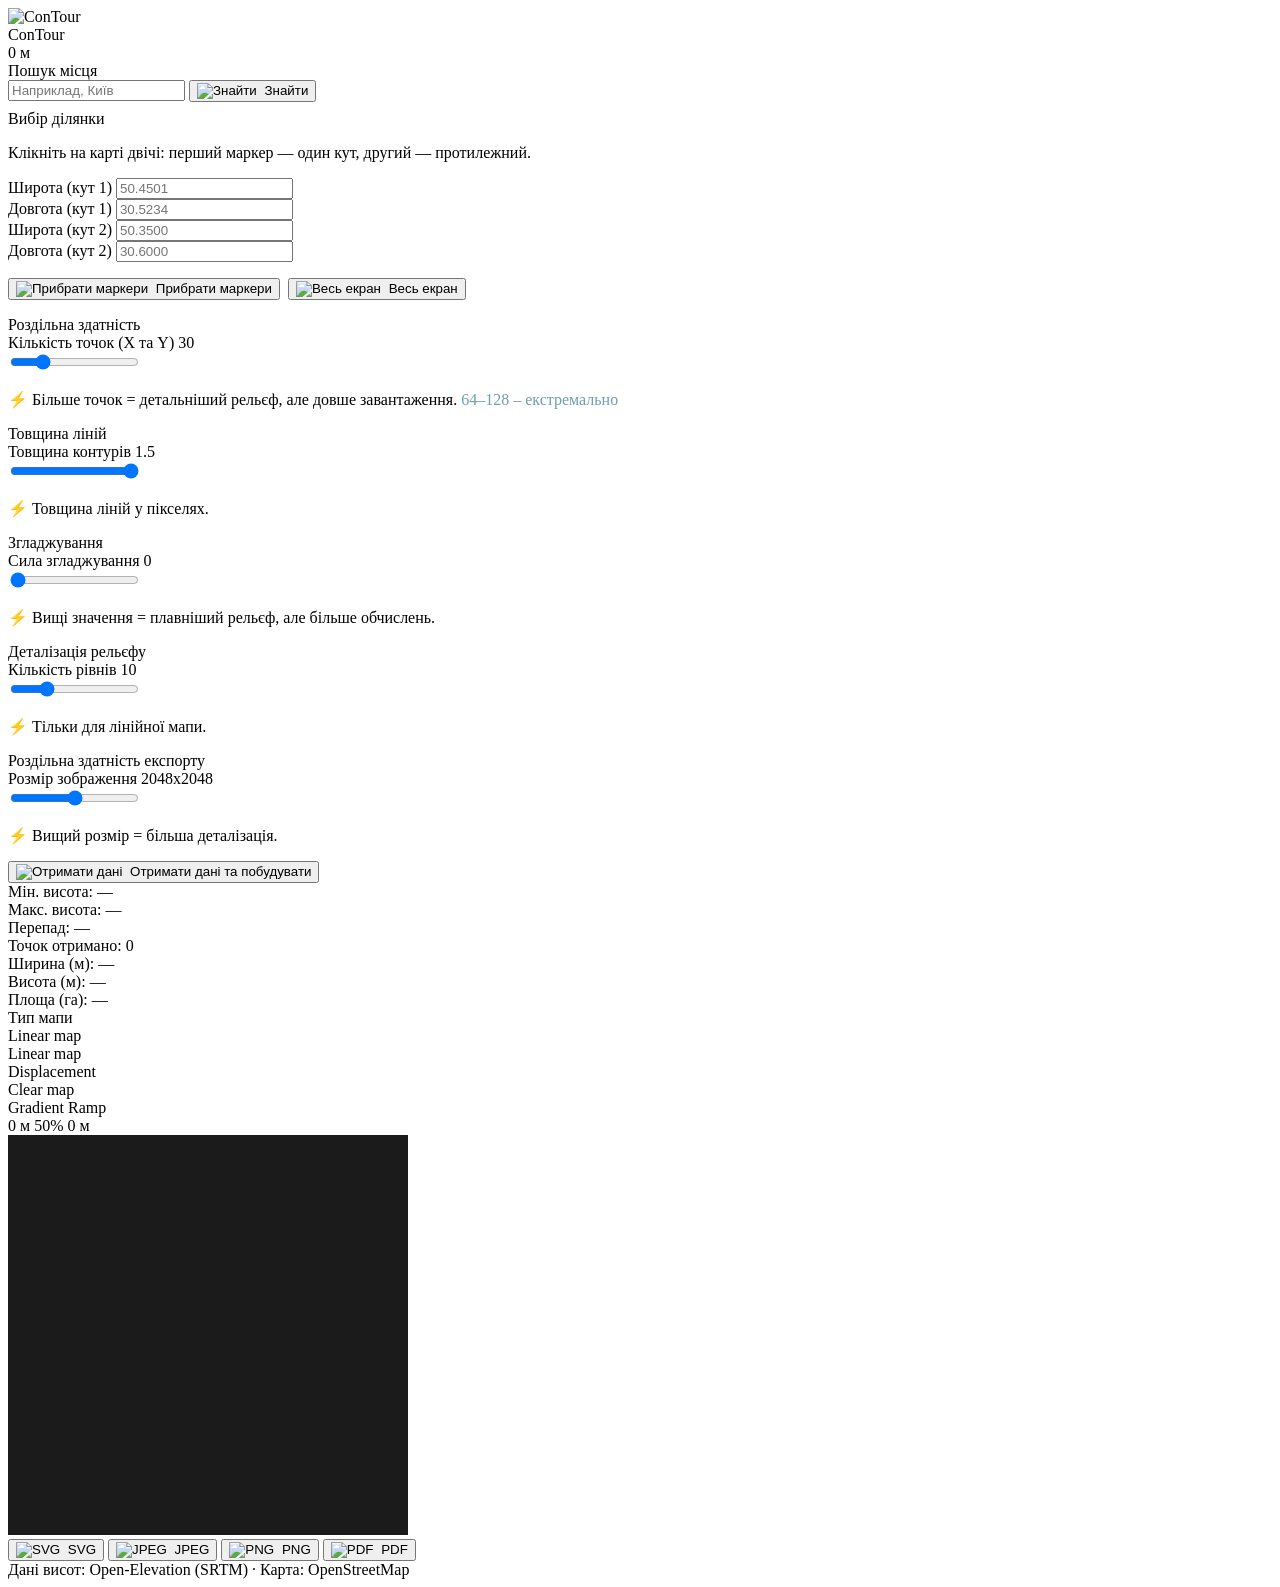
==== index.html @ c531fc2a "Initial upload of ConTour files" ====
<!DOCTYPE html>
<html lang="uk">
<head>
    <meta charset="UTF-8">
    <meta name="viewport" content="width=device-width, initial-scale=1.0">
    <title>ConTour</title>
    
    <!-- Favicon – підтримка SVG та PNG для різних браузерів -->
    <link rel="icon" type="image/svg+xml" href="images/icon-logo.svg">
    <link rel="icon" type="image/png" href="images/icon-logo.png">
    
    <!-- Leaflet -->
    <link rel="stylesheet" href="https://unpkg.com/leaflet@1.9.4/dist/leaflet.css" />
    <script src="https://unpkg.com/leaflet@1.9.4/dist/leaflet.js"></script>
    
    <!-- D3 -->
    <script src="https://d3js.org/d3.v7.min.js"></script>
    
    <!-- jsPDF -->
    <script src="https://cdnjs.cloudflare.com/ajax/libs/jspdf/2.5.1/jspdf.umd.min.js"></script>
    
    <!-- Pickr -->
    <link rel="stylesheet" href="https://cdn.jsdelivr.net/npm/@simonwep/pickr/dist/themes/classic.min.css" />
    <script src="https://cdn.jsdelivr.net/npm/@simonwep/pickr/dist/pickr.min.js"></script>
    
    <!-- Власні стилі -->
    <link rel="stylesheet" href="css/style.css">
</head>
<body>
    <header class="header">
        <div class="logo">
            <img src="images/icon-logo.svg" alt="ConTour" style="width: 40px; height: 40px;">
        </div>
        <div class="title">ConTour</div>
    </header>
    
    <div class="main">
        <div id="map">
            <div id="errorToast" class="error-toast">
                <span id="errorMessage"></span>
            </div>
            <div id="elevationTooltip" class="elevation-tooltip">0 м</div>
            <div id="customScaleBar" class="custom-scale-bar"></div>
        </div>
        
        <div class="sidebar">
            <!-- Пошук -->
            <div>
                <div class="section-title">Пошук місця</div>
                <div class="search-container">
                    <label for="searchInput" class="input-label" style="display:none;">Пошук</label>
                    <input type="text" id="searchInput" class="input-field" placeholder="Наприклад, Київ">
                    <button id="searchBtn" class="btn">
                        <img src="images/icon-search.svg" alt="Знайти" style="width:20px; height:20px; margin-right:4px;"> Знайти
                    </button>
                </div>
                <div id="searchError" class="text-muted" style="margin-top:0.5rem; color:#FF6B6B;"></div>
            </div>
            
            <!-- Координати кутів -->
            <div>
                <div class="section-title">Вибір ділянки</div>
                <p class="text-muted" style="margin-bottom:1rem;">
                    Клікніть на карті двічі: перший маркер — один кут, другий — протилежний.
                </p>
                
                <div class="coordinates-row">
                    <div class="input-group">
                        <label for="lat1" class="input-label">Широта (кут 1)</label>
                        <input type="text" id="lat1" class="input-field" placeholder="50.4501" readonly>
                    </div>
                    <div class="input-group">
                        <label for="lon1" class="input-label">Довгота (кут 1)</label>
                        <input type="text" id="lon1" class="input-field" placeholder="30.5234" readonly>
                    </div>
                </div>
                
                <div class="coordinates-row">
                    <div class="input-group">
                        <label for="lat2" class="input-label">Широта (кут 2)</label>
                        <input type="text" id="lat2" class="input-field" placeholder="50.3500" readonly>
                    </div>
                    <div class="input-group">
                        <label for="lon2" class="input-label">Довгота (кут 2)</label>
                        <input type="text" id="lon2" class="input-field" placeholder="30.6000" readonly>
                    </div>
                </div>
                
                <div style="display: flex; gap: 0.5rem; margin: 1rem 0;">
                    <button id="clearMarkersBtn" class="btn">
                        <img src="images/icon-clear.svg" alt="Прибрати маркери" style="width:20px; height:20px; margin-right:4px;"> Прибрати маркери
                    </button>
                    <button id="useMapExtent" class="btn">
                        <img src="images/icon-fullscreen.svg" alt="Весь екран" style="width:20px; height:20px; margin-right:4px;"> Весь екран
                    </button>
                </div>
            </div>
            
            <!-- Роздільна здатність сітки -->
            <div class="section-spacer">
                <div class="section-title">Роздільна здатність</div>
                <div class="slider-container">
                    <div class="slider-label">
                        <span>Кількість точок (X та Y)</span>
                        <span id="resVal">30</span>
                    </div>
                    <input type="range" id="resolution" min="2" max="128" value="30" step="1" style="background: linear-gradient(to right, #333 0%, #333 49%, #709DB0 49%, #709DB0 100%);">
                </div>
                <p class="text-muted ultra-light">
                    ⚡ Більше точок = детальніший рельєф, але довше завантаження. <span style="color:#709DB0;">64–128 – екстремально</span>
                </p>
            </div>

            <!-- Товщина ліній -->
            <div class="section-spacer">
                <div class="section-title">Товщина ліній</div>
                <div class="slider-container">
                    <div class="slider-label">
                        <span>Товщина контурів</span>
                        <span id="lineWidthVal">1.5</span>
                    </div>
                    <input type="range" id="lineWidth" min="0.1" max="1.5" value="1.5" step="0.1">
                </div>
                <p class="text-muted ultra-light">
                    ⚡ Товщина ліній у пікселях.
                </p>
            </div>

            <!-- Згладжування (новий слайдер) -->
            <div class="section-spacer">
                <div class="section-title">Згладжування</div>
                <div class="slider-container">
                    <div class="slider-label">
                        <span>Сила згладжування</span>
                        <span id="smoothVal">0</span>
                    </div>
                    <input type="range" id="smoothness" min="0" max="3" value="0" step="0.1">
                </div>
                <p class="text-muted ultra-light">
                    ⚡ Вищі значення = плавніший рельєф, але більше обчислень.
                </p>
            </div>

            <!-- Кількість рівнів -->
            <div class="section-spacer">
                <div class="section-title">Деталізація рельєфу</div>
                <div class="slider-container">
                    <div class="slider-label">
                        <span>Кількість рівнів</span>
                        <span id="levelsVal">10</span>
                    </div>
                    <input type="range" id="levels" min="3" max="30" value="10" step="1">
                </div>
                <p class="text-muted ultra-light">
                    ⚡ Тільки для лінійної мапи.
                </p>
            </div>

            <!-- Роздільна здатність експорту -->
            <div class="section-spacer">
                <div class="section-title">Роздільна здатність експорту</div>
                <div class="slider-container">
                    <div class="slider-label">
                        <span>Розмір зображення</span>
                        <span id="exportResVal">2048x2048</span>
                    </div>
                    <input type="range" id="exportResolution" min="0" max="4" value="2" step="1">
                </div>
                <p class="text-muted ultra-light">
                    ⚡ Вищий розмір = більша деталізація.
                </p>
            </div>
            
            <!-- Кнопка побудови -->
            <button id="getData" class="btn btn-primary">
                <img src="images/icon-build2.svg" alt="Отримати дані" style="width:20px; height:20px; margin-right:4px;"> Отримати дані та побудувати
            </button>
            
            <!-- Статистика -->
            <div class="stats" id="statsPanel">
                <div class="stat-row"><span>Мін. висота:</span> <span id="statMin">—</span></div>
                <div class="stat-row"><span>Макс. висота:</span> <span id="statMax">—</span></div>
                <div class="stat-row"><span>Перепад:</span> <span id="statRange">—</span></div>
                <div class="stat-row"><span>Точок отримано:</span> <span id="statPoints">0</span></div>
                <div class="stat-row"><span>Ширина (м):</span> <span id="statWidth">—</span></div>
                <div class="stat-row"><span>Висота (м):</span> <span id="statHeight">—</span></div>
                <div class="stat-row"><span>Площа (га):</span> <span id="statArea">—</span></div>
            </div>

            <!-- Тип мапи -->
            <div class="display-mode-wrapper">
                <div class="display-mode-label">Тип мапи</div>
                <div class="display-mode-selector">
                    <div class="display-mode-selected" id="displayModeSelected">Linear map</div>
                    <div class="display-mode-options" id="displayModeOptions">
                        <div class="display-mode-option" data-value="contour">Linear map</div>
                        <div class="display-mode-option" data-value="displacement">Displacement</div>
                        <div class="display-mode-option" data-value="clear">Clear map</div>
                    </div>
                </div>
            </div>

            <!-- Gradient Ramp (завжди видимий) -->
            <div id="gradientRamp" class="gradient-ramp">
                <div class="gradient-ramp-title">Gradient Ramp</div>
                <div class="gradient-ramp-bar-container">
                    <div class="gradient-ramp-bar" id="gradientRampBar"></div>
                    <div class="gradient-ramp-handle left-handle" id="gradientRampLeftHandle" style="left: 0%; background-color: #000000;"></div>
                    <div class="gradient-ramp-handle right-handle" id="gradientRampRightHandle" style="left: 100%; background-color: #ffffff;"></div>
                </div>
                <!-- Приховані контейнери для Pickr -->
            </div>

            <!-- Кольорова легенда (динамічна) -->
            <div class="color-legend">
                <div class="gradient-bar" id="legendGradientBar"></div>
                <div class="gradient-labels">
                    <span id="colorMin">0 м</span>
                    <span id="colorMid">50%</span>
                    <span id="colorMax">0 м</span>
                </div>
            </div>
            
            <!-- SVG-контейнер -->
            <div class="canvas-container">
                <svg id="contourSVG" width="400" height="400" viewBox="0 0 400 400" style="background-color: #1B1B1B;"></svg>
                <!-- Кнопки експорту -->
                <div class="export-buttons">
                    <button id="downloadSVG" class="btn small export-btn" data-mode="contour">
                        <img src="images/icon-svg.svg" alt="SVG" style="width:16px; height:16px; margin-right:4px;"> SVG
                    </button>
                    <button id="downloadJPEG" class="btn small export-btn" data-mode="raster">
                        <img src="images/icon-jpeg.svg" alt="JPEG" style="width:16px; height:16px; margin-right:4px;"> JPEG
                    </button>
                    <button id="downloadPNG" class="btn small export-btn" data-mode="both">
                        <img src="images/icon-png.svg" alt="PNG" style="width:16px; height:16px; margin-right:4px;"> PNG
                    </button>
                    <button id="downloadPDF" class="btn small export-btn" data-mode="both">
                        <img src="images/icon-pdf.svg" alt="PDF" style="width:16px; height:16px; margin-right:4px;"> PDF
                    </button>
                </div>
            </div>
            
            <div class="footer-links">
                Дані висот: Open-Elevation (SRTM) · Карта: OpenStreetMap
            </div>
        </div>
    </div>

    <script src="js/script.js"></script>
</body>
</html>
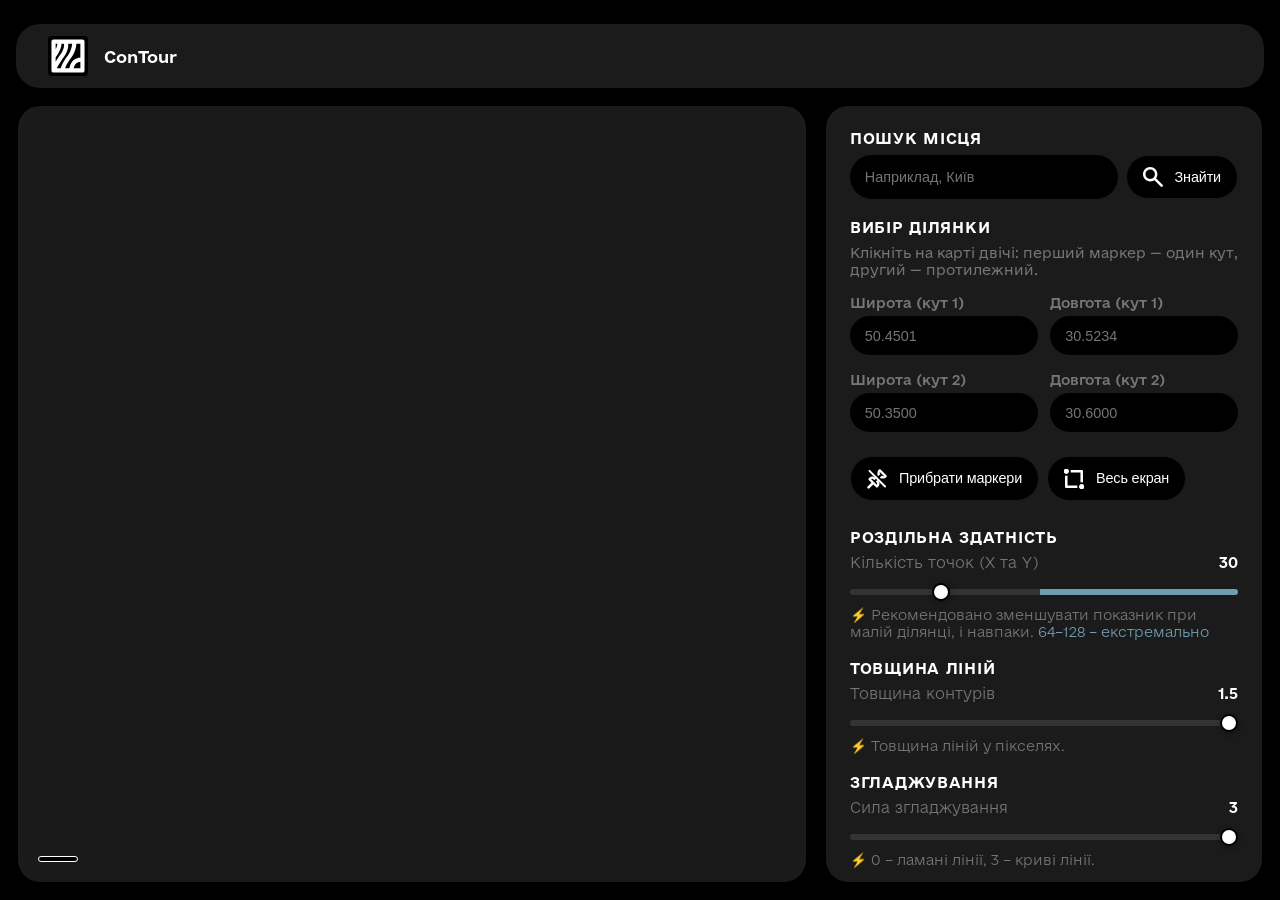
==== commit 0d19601b: "Add files via upload" ====
--- a/index.html
+++ b/index.html
@@ -5,7 +5,7 @@
     <meta name="viewport" content="width=device-width, initial-scale=1.0">
     <title>ConTour</title>
     
-    <!-- Favicon – підтримка SVG та PNG для різних браузерів -->
+    <!-- Favicon -->
     <link rel="icon" type="image/svg+xml" href="images/icon-logo.svg">
     <link rel="icon" type="image/png" href="images/icon-logo.png">
     
@@ -107,7 +107,7 @@
                     <input type="range" id="resolution" min="2" max="128" value="30" step="1" style="background: linear-gradient(to right, #333 0%, #333 49%, #709DB0 49%, #709DB0 100%);">
                 </div>
                 <p class="text-muted ultra-light">
-                    ⚡ Більше точок = детальніший рельєф, але довше завантаження. <span style="color:#709DB0;">64–128 – екстремально</span>
+                    ⚡ Рекомендовано зменшувати показник при малій ділянці, і навпаки. <span style="color:#709DB0;">64–128 – екстремально</span>
                 </p>
             </div>
 
@@ -126,18 +126,18 @@
                 </p>
             </div>
 
-            <!-- Згладжування (новий слайдер) -->
+            <!-- Згладжування -->
             <div class="section-spacer">
                 <div class="section-title">Згладжування</div>
                 <div class="slider-container">
                     <div class="slider-label">
                         <span>Сила згладжування</span>
-                        <span id="smoothVal">0</span>
-                    </div>
-                    <input type="range" id="smoothness" min="0" max="3" value="0" step="0.1">
-                </div>
-                <p class="text-muted ultra-light">
-                    ⚡ Вищі значення = плавніший рельєф, але більше обчислень.
+                        <span id="smoothVal">3</span>
+                    </div>
+                    <input type="range" id="smoothness" min="0" max="3" value="3" step="0.1">
+                </div>
+                <p class="text-muted ultra-light">
+                    ⚡ 0 – ламані лінії, 3 – криві лінії.
                 </p>
             </div>
 
@@ -146,19 +146,19 @@
                 <div class="section-title">Деталізація рельєфу</div>
                 <div class="slider-container">
                     <div class="slider-label">
-                        <span>Кількість рівнів</span>
+                        <span>Кількість перетинів</span>
                         <span id="levelsVal">10</span>
                     </div>
                     <input type="range" id="levels" min="3" max="30" value="10" step="1">
                 </div>
                 <p class="text-muted ultra-light">
-                    ⚡ Тільки для лінійної мапи.
+                    ⚡ Кількість перетинів на лінійній мапі.
                 </p>
             </div>
 
             <!-- Роздільна здатність експорту -->
             <div class="section-spacer">
-                <div class="section-title">Роздільна здатність експорту</div>
+                <div class="section-title">Розмір растрового зображення</div>
                 <div class="slider-container">
                     <div class="slider-label">
                         <span>Розмір зображення</span>
@@ -166,17 +166,10 @@
                     </div>
                     <input type="range" id="exportResolution" min="0" max="4" value="2" step="1">
                 </div>
-                <p class="text-muted ultra-light">
-                    ⚡ Вищий розмір = більша деталізація.
-                </p>
-            </div>
-            
-            <!-- Кнопка побудови -->
-            <button id="getData" class="btn btn-primary">
-                <img src="images/icon-build2.svg" alt="Отримати дані" style="width:20px; height:20px; margin-right:4px;"> Отримати дані та побудувати
-            </button>
-            
-            <!-- Статистика -->
+                <!-- Видалено зайву підказку -->
+            </div>
+            
+            <!-- Статистика (перенесено вище кнопки) -->
             <div class="stats" id="statsPanel">
                 <div class="stat-row"><span>Мін. висота:</span> <span id="statMin">—</span></div>
                 <div class="stat-row"><span>Макс. висота:</span> <span id="statMax">—</span></div>
@@ -186,6 +179,11 @@
                 <div class="stat-row"><span>Висота (м):</span> <span id="statHeight">—</span></div>
                 <div class="stat-row"><span>Площа (га):</span> <span id="statArea">—</span></div>
             </div>
+
+            <!-- Кнопка побудови -->
+            <button id="getData" class="btn btn-primary">
+                <img src="images/icon-build2.svg" alt="Отримати дані" style="width:20px; height:20px; margin-right:4px;"> Отримати дані та побудувати
+            </button>
 
             <!-- Тип мапи -->
             <div class="display-mode-wrapper">
@@ -200,7 +198,7 @@
                 </div>
             </div>
 
-            <!-- Gradient Ramp (завжди видимий) -->
+            <!-- Gradient Ramp -->
             <div id="gradientRamp" class="gradient-ramp">
                 <div class="gradient-ramp-title">Gradient Ramp</div>
                 <div class="gradient-ramp-bar-container">
@@ -208,10 +206,24 @@
                     <div class="gradient-ramp-handle left-handle" id="gradientRampLeftHandle" style="left: 0%; background-color: #000000;"></div>
                     <div class="gradient-ramp-handle right-handle" id="gradientRampRightHandle" style="left: 100%; background-color: #ffffff;"></div>
                 </div>
-                <!-- Приховані контейнери для Pickr -->
-            </div>
-
-            <!-- Кольорова легенда (динамічна) -->
+            </div>
+
+            <!-- Gamma-корекція -->
+            <div class="section-spacer">
+                <div class="section-title">Gamma</div>
+                <div class="slider-container">
+                    <div class="slider-label">
+                        <span>Коефіцієнт</span>
+                        <span id="gammaVal">1.00</span>
+                    </div>
+                    <input type="range" id="gamma" min="0.1" max="3.0" value="1.0" step="0.01">
+                </div>
+                <p class="text-muted ultra-light">
+                    ⚡ <1 – більше деталей у низьких висотах; >1 – у високих.
+                </p>
+            </div>
+
+            <!-- Кольорова легенда -->
             <div class="color-legend">
                 <div class="gradient-bar" id="legendGradientBar"></div>
                 <div class="gradient-labels">
@@ -241,8 +253,12 @@
                 </div>
             </div>
             
+            <!-- Футер з підписом -->
             <div class="footer-links">
                 Дані висот: Open-Elevation (SRTM) · Карта: OpenStreetMap
+            </div>
+            <div class="footer-signature">
+                © DEZER 2026
             </div>
         </div>
     </div>
--- a/css/style.css
+++ b/css/style.css
@@ -0,0 +1,666 @@
+/* ====== Підключення шрифту e-ukraine ====== */
+@font-face {
+    font-family: 'e-ukraine';
+    src: url('../fonts/e-Ukraine-Thin.otf') format('opentype');
+    font-weight: 100;
+    font-style: normal;
+    font-display: swap;
+}
+@font-face {
+    font-family: 'e-ukraine';
+    src: url('../fonts/e-Ukraine-UltraLight.otf') format('opentype');
+    font-weight: 200;
+    font-style: normal;
+    font-display: swap;
+}
+@font-face {
+    font-family: 'e-ukraine';
+    src: url('../fonts/e-Ukraine-Light.otf') format('opentype');
+    font-weight: 300;
+    font-style: normal;
+    font-display: swap;
+}
+@font-face {
+    font-family: 'e-ukraine';
+    src: url('../fonts/e-Ukraine-Regular.otf') format('opentype');
+    font-weight: 400;
+    font-style: normal;
+    font-display: swap;
+}
+@font-face {
+    font-family: 'e-ukraine';
+    src: url('../fonts/e-Ukraine-Medium.otf') format('opentype');
+    font-weight: 500;
+    font-style: normal;
+    font-display: swap;
+}
+@font-face {
+    font-family: 'e-ukraine';
+    src: url('../fonts/e-Ukraine-Bold.otf') format('opentype');
+    font-weight: 700;
+    font-style: normal;
+    font-display: swap;
+}
+
+* {
+    margin: 0;
+    padding: 0;
+    box-sizing: border-box;
+}
+
+body {
+    font-family: 'e-ukraine', sans-serif;
+    background: #000000;
+    color: #FFFFFF;
+    height: 100vh;
+    display: flex;
+    flex-direction: column;
+    font-weight: 500;
+}
+
+.header {
+    background: #1B1B1B;
+    padding: 0.75rem 2rem;
+    display: flex;
+    align-items: center;
+    gap: 1rem;
+    border-radius: 24px;
+    margin: 24px 16px 16px 16px;
+    color: #FFFFFF;
+    width: auto;
+}
+
+.logo {
+    display: flex;
+    align-items: center;
+    justify-content: center;
+}
+
+.logo img {
+    display: block;
+    width: 40px;
+    height: 40px;
+    object-fit: contain;
+}
+
+.title {
+    font-weight: 700;
+    color: #FFFFFF;
+}
+
+.main {
+    flex: 1;
+    display: flex;
+    min-height: 0;
+    padding: 0 16px 16px 16px;
+    gap: 16px;
+    background: #000000;
+}
+
+#map {
+    flex: 1;
+    height: 100%;
+    background: #1a1a1a;
+    border-radius: 24px;
+    border: 2px solid #000000;
+    position: relative;
+    overflow: hidden;
+}
+
+.sidebar {
+    width: 440px;
+    background: #1B1B1B;
+    border-radius: 24px;
+    display: flex;
+    flex-direction: column;
+    overflow-y: auto;
+    padding: 1.5rem;
+    gap: 0.75rem;
+    flex-shrink: 0;
+    color: #FFFFFF;
+    border: 2px solid #000000;
+    scrollbar-width: thin;
+    scrollbar-color: #333333 #1B1B1B;
+}
+
+.sidebar::-webkit-scrollbar {
+    width: 8px;
+}
+.sidebar::-webkit-scrollbar-track {
+    background: #1B1B1B;
+}
+.sidebar::-webkit-scrollbar-thumb {
+    background-color: #333333;
+    border-radius: 4px;
+}
+
+.section-spacer {
+    margin-bottom: 0.5rem;
+}
+
+.section-title {
+    font-size: 0.9rem;
+    text-transform: uppercase;
+    letter-spacing: 0.05em;
+    color: #FFFFFF;
+    margin-bottom: 0.5rem;
+    font-weight: 700;
+}
+
+.text-muted {
+    color: #767676;
+    font-size: 0.85rem;
+    font-weight: 300;
+}
+
+.text-muted.ultra-light {
+    font-weight: 200;
+}
+
+.input-group {
+    margin-bottom: 0.5rem;
+}
+
+.input-label {
+    display: block;
+    font-size: 0.85rem;
+    font-weight: 500;
+    margin-bottom: 0.3rem;
+    color: #767676;
+}
+
+.input-field {
+    width: 100%;
+    padding: 0.6rem 0.8rem;
+    background: #000000;
+    border: 2px solid #000000;
+    border-radius: 40px;
+    font-size: 0.9rem;
+    color: #FFFFFF;
+    transition: border 0.2s;
+    font-weight: 500;
+}
+
+.input-field:focus {
+    outline: none;
+    border-color: #FFFFFF;
+}
+
+.btn:focus {
+    outline: none;
+}
+
+.coordinates-row {
+    display: grid;
+    grid-template-columns: 1fr 1fr;
+    gap: 0.8rem;
+    margin-bottom: 0.5rem;
+}
+
+.btn {
+    background: #000000;
+    border: 1px solid #1a1a1a;
+    border-radius: 40px;
+    color: #FFFFFF;
+    padding: 0.7rem 1rem;
+    font-weight: 500;
+    font-size: 0.9rem;
+    cursor: pointer;
+    transition: background-color 0.3s ease, color 0.3s ease, border-color 0.3s ease;
+    display: inline-flex;
+    align-items: center;
+    justify-content: center;
+    gap: 0.5rem;
+    text-align: center;
+    white-space: nowrap;
+    letter-spacing: -0.01em;
+    line-height: 1.2;
+}
+
+.btn:hover {
+    background: #FFFFFF;
+    color: #000000;
+    border-color: #000000;
+}
+
+.btn.btn-primary {
+    background: #FFFFFF;
+    color: #000000;
+    border: 1px solid #1a1a1a;
+}
+
+.btn.btn-primary:hover {
+    background: #000000;
+    color: #FFFFFF;
+    border-color: #FFFFFF;
+}
+
+.btn:hover img {
+    filter: invert(1);
+}
+
+.btn.btn-primary:hover img {
+    filter: invert(1);
+}
+
+.btn.small {
+    padding: 0.4rem 0.6rem;
+    font-size: 0.8rem;
+    flex: 1;
+}
+
+.search-container {
+    display: flex;
+    gap: 0.5rem;
+}
+
+.search-container .input-field {
+    flex: 1;
+}
+
+.search-container .btn {
+    flex-shrink: 0;
+}
+
+.slider-container {
+    margin: 0.5rem 0;
+}
+
+.slider-label {
+    display: flex;
+    justify-content: space-between;
+    font-size: 0.9rem;
+    margin-bottom: 0.5rem;
+    color: #767676;
+    font-weight: 200;
+}
+
+.slider-label span:last-child {
+    color: #FFFFFF;
+    font-weight: 700;
+}
+
+input[type=range] {
+    width: 100%;
+    height: 6px;
+    background: #333;
+    border-radius: 3px;
+    -webkit-appearance: none;
+}
+
+input[type=range]::-webkit-slider-thumb {
+    -webkit-appearance: none;
+    width: 18px;
+    height: 18px;
+    background: #FFFFFF;
+    border-radius: 50%;
+    cursor: pointer;
+    border: 2px solid #000000;
+    box-shadow: 0 2px 6px rgba(0,0,0,0.3);
+}
+
+#resolution {
+    background: linear-gradient(to right, #333 0%, #333 49%, #709DB0 49%, #709DB0 100%);
+}
+
+.color-legend {
+    background: #1B1B1B;
+    border-radius: 24px;
+    padding: 0.8rem;
+    display: flex;
+    flex-direction: column;
+    gap: 0.5rem;
+    margin-bottom: 0.25rem;
+}
+
+.gradient-bar {
+    width: 100%;
+    height: 20px;
+    border-radius: 10px;
+    border: 1px solid #333;
+}
+
+.gradient-labels {
+    display: flex;
+    justify-content: space-between;
+    font-size: 0.85rem;
+    color: #FFFFFF;
+    font-weight: 500;
+}
+
+.display-mode-wrapper {
+    margin-bottom: 0.5rem;
+}
+
+.display-mode-label {
+    font-size: 0.9rem;
+    font-weight: 500;
+    color: #FFFFFF;
+    margin-bottom: 0.3rem;
+}
+
+.display-mode-selector {
+    position: relative;
+    width: 100%;
+}
+
+.display-mode-selected {
+    background: #000000;
+    color: #FFFFFF;
+    padding: 0.7rem 1rem;
+    border-radius: 40px;
+    border: 1px solid #1a1a1a;
+    cursor: pointer;
+    font-weight: 500;
+    font-size: 0.9rem;
+    text-align: center;
+}
+
+.display-mode-options {
+    position: absolute;
+    top: 100%;
+    left: 0;
+    right: 0;
+    background: #1B1B1B;
+    border: 1px solid #1a1a1a;
+    border-radius: 24px;
+    margin-top: 4px;
+    z-index: 10;
+    display: none;
+}
+
+.display-mode-options.show {
+    display: block;
+}
+
+.display-mode-option {
+    padding: 0.7rem 1rem;
+    color: #FFFFFF;
+    font-weight: 500;
+    font-size: 0.9rem;
+    cursor: pointer;
+    transition: background-color 0.2s, color 0.2s;
+    border-radius: 20px;
+    margin: 2px;
+}
+
+.display-mode-option:hover {
+    background: #FFFFFF;
+    color: #000000;
+}
+
+.export-btn[data-mode="contour"].hidden {
+    display: none;
+}
+.export-btn[data-mode="raster"].hidden {
+    display: none;
+}
+
+.stats {
+    background: #000000;
+    border-radius: 24px;
+    padding: 1rem;
+    font-size: 0.9rem;
+    color: #FFFFFF;
+    margin-bottom: 0.5rem;
+}
+
+.stat-row {
+    display: flex;
+    justify-content: space-between;
+    margin-bottom: 0.5rem;
+    color: #767676;
+    font-weight: 200;
+}
+
+.stat-row span:last-child {
+    color: #FFFFFF;
+    font-weight: 700;
+}
+
+.canvas-container {
+    background: #000000;
+    border-radius: 24px;
+    padding: 1rem;
+    text-align: center;
+    margin-top: 0;
+}
+
+#contourSVG {
+    max-width: 100%;
+    height: auto;
+    border-radius: 16px;
+    background: #1B1B1B;
+    box-shadow: 0 4px 12px rgba(0,0,0,0.5);
+    display: block;
+    margin: 0 auto;
+    cursor: crosshair;
+}
+
+.export-buttons {
+    display: flex;
+    gap: 0.5rem;
+    margin-top: 0.5rem;
+    justify-content: center;
+}
+
+.export-buttons .btn {
+    flex: 1;
+    min-width: 0;
+}
+
+.footer-links {
+    font-size: 0.8rem;
+    color: #767676;
+    text-align: center;
+    margin-top: 0.5rem;
+    border-top: 1px solid #333;
+    padding-top: 0.5rem;
+    font-weight: 200;
+}
+
+.footer-signature {
+    font-size: 0.8rem;
+    color: #767676;
+    text-align: center;
+    margin-top: 0.2rem;
+    font-weight: 200;
+}
+
+.custom-marker {
+    background: transparent;
+    border: none;
+}
+
+.selection-rectangle {
+    fill: #4ECDC4;
+    fill-opacity: 0.15;
+    stroke: #4ECDC4;
+    stroke-width: 2;
+    pointer-events: none;
+}
+
+.error-toast {
+    position: absolute;
+    top: 20px;
+    left: 50%;
+    transform: translateX(-50%);
+    background: #000000;
+    color: #FFFFFF;
+    padding: 12px 20px;
+    border-radius: 24px;
+    border: none;
+    box-shadow: 0 4px 12px rgba(255,255,255,0.2);
+    font-weight: 500;
+    font-size: 0.9rem;
+    max-width: 300px;
+    z-index: 1000;
+    opacity: 0;
+    transition: opacity 0.3s ease;
+    pointer-events: none;
+}
+
+.error-toast.show {
+    opacity: 1;
+}
+
+.elevation-tooltip {
+    position: absolute;
+    top: 20px;
+    right: 20px;
+    background: #000000;
+    color: #FFFFFF;
+    padding: 8px 16px;
+    border-radius: 20px;
+    border: none;
+    font-weight: 500;
+    font-size: 1rem;
+    z-index: 1000;
+    opacity: 0;
+    transition: opacity 0.2s ease;
+    pointer-events: none;
+}
+
+.elevation-tooltip.show {
+    opacity: 1;
+}
+
+/* Тонша лінійка масштабу */
+.custom-scale-bar {
+    position: absolute;
+    bottom: 20px;
+    left: 20px;
+    background: #000000;
+    color: #FFFFFF;
+    padding: 2px 6px; /* зменшено */
+    border-radius: 3px;
+    font-size: 11px;   /* трохи менший шрифт */
+    font-weight: 300;
+    border: 1px solid #FFFFFF;
+    z-index: 1000;
+    pointer-events: none;
+    white-space: nowrap;
+    min-width: 40px;
+    text-align: center;
+    line-height: 1.3;   /* компактніше */
+}
+
+/* Gradient Ramp */
+.gradient-ramp {
+    background: #1B1B1B;
+    border-radius: 24px;
+    padding: 0.8rem;
+    margin-bottom: 0.5rem;
+}
+.gradient-ramp-title {
+    font-size: 0.9rem;
+    font-weight: 500;
+    color: #FFFFFF;
+    margin-bottom: 0.8rem;
+}
+.gradient-ramp-bar-container {
+    position: relative;
+    width: 100%;
+    height: 40px;
+    margin-bottom: 0.5rem;
+}
+.gradient-ramp-bar {
+    position: absolute;
+    top: 50%;
+    transform: translateY(-50%);
+    width: 100%;
+    height: 12px;
+    background: linear-gradient(to right, black, white);
+    border-radius: 6px;
+    border: 1px solid #333;
+}
+.gradient-ramp-handle {
+    position: absolute;
+    width: 24px;
+    height: 24px;
+    background: #000;
+    border: 2px solid #FFFFFF;
+    border-radius: 4px;
+    top: 50%;
+    transform: translate(-50%, -50%);
+    cursor: grab;
+    box-shadow: 0 2px 6px rgba(0,0,0,0.3);
+    transition: box-shadow 0.2s;
+}
+.gradient-ramp-handle:active {
+    cursor: grabbing;
+    box-shadow: 0 4px 12px rgba(255,255,255,0.3);
+}
+.gradient-ramp-handle.left-handle {
+    left: 0%;
+}
+.gradient-ramp-handle.right-handle {
+    left: 100%;
+}
+
+/* Pickr custom theme */
+.pcr-app {
+    background: #1B1B1B !important;
+    border-radius: 24px !important;
+    border: none !important;
+    box-shadow: 0 4px 12px rgba(0,0,0,0.5) !important;
+    font-family: 'e-ukraine', sans-serif !important;
+}
+
+.pcr-app .pcr-selection .pcr-color-preview {
+    border-radius: 40px !important;
+    border: 1px solid #FFFFFF !important;
+}
+
+.pcr-app .pcr-selection .pcr-color-chooser,
+.pcr-app .pcr-selection .pcr-color-opacity {
+    border-radius: 40px !important;
+}
+
+.pcr-app .pcr-interaction input {
+    background: #000000 !important;
+    color: #FFFFFF !important;
+    border: 1px solid #FFFFFF !important;
+    border-radius: 40px !important;
+    padding: 8px 12px !important;
+    font-family: 'e-ukraine', sans-serif !important;
+    font-size: 0.85rem !important;
+}
+
+.pcr-app .pcr-interaction button {
+    background: #000000 !important;
+    color: #FFFFFF !important;
+    border: none !important;
+    border-radius: 40px !important;
+    padding: 8px 12px !important;
+    font-family: 'e-ukraine', sans-serif !important;
+    font-size: 0.85rem !important;
+    cursor: pointer !important;
+    transition: all 0.3s ease !important;
+}
+
+.pcr-app .pcr-interaction button:hover {
+    background: #FFFFFF !important;
+    color: #000000 !important;
+    border: none !important;
+}
+
+.pcr-app .pcr-interaction button.pcr-active {
+    background: #FFFFFF !important;
+    color: #000000 !important;
+    border: none !important;
+}
+
+.pcr-app .pcr-interaction input:focus {
+    outline: none;
+    border-color: #FFFFFF;
+}
+
+.pcr-app .pcr-swatches > button {
+    border-radius: 40px !important;
+    border: 1px solid #FFFFFF !important;
+}
+
+.pcr-app .pcr-swatches > button::after {
+    border-radius: 40px !important;
+}
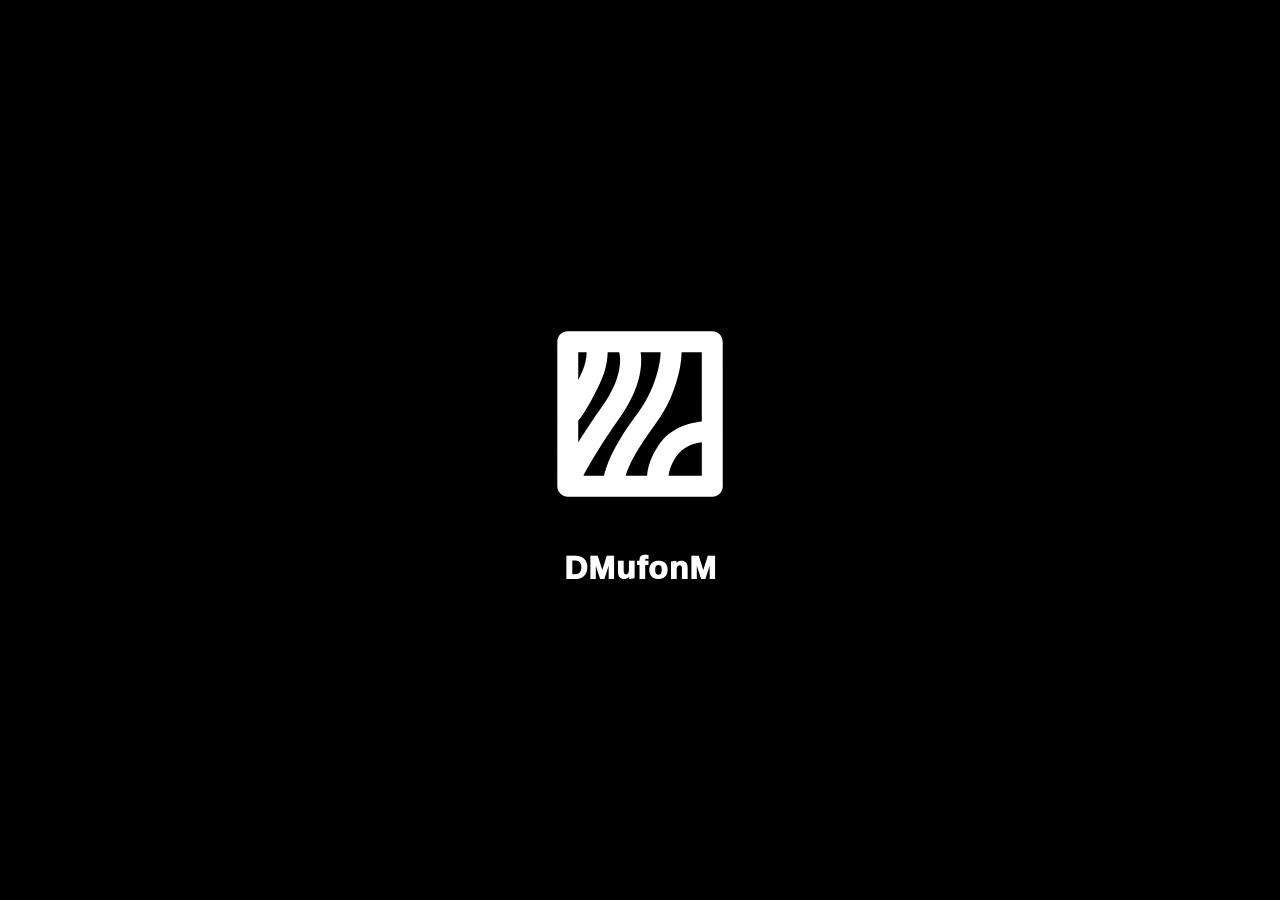
==== commit f1fd7f41: "Add files via upload" ====
--- a/index.html
+++ b/index.html
@@ -3,266 +3,341 @@
 <head>
     <meta charset="UTF-8">
     <meta name="viewport" content="width=device-width, initial-scale=1.0">
-    <title>ConTour</title>
-    
-    <!-- Favicon -->
-    <link rel="icon" type="image/svg+xml" href="images/icon-logo.svg">
-    <link rel="icon" type="image/png" href="images/icon-logo.png">
-    
-    <!-- Leaflet -->
-    <link rel="stylesheet" href="https://unpkg.com/leaflet@1.9.4/dist/leaflet.css" />
-    <script src="https://unpkg.com/leaflet@1.9.4/dist/leaflet.js"></script>
-    
-    <!-- D3 -->
-    <script src="https://d3js.org/d3.v7.min.js"></script>
-    
-    <!-- jsPDF -->
-    <script src="https://cdnjs.cloudflare.com/ajax/libs/jspdf/2.5.1/jspdf.umd.min.js"></script>
-    
-    <!-- Pickr -->
-    <link rel="stylesheet" href="https://cdn.jsdelivr.net/npm/@simonwep/pickr/dist/themes/classic.min.css" />
-    <script src="https://cdn.jsdelivr.net/npm/@simonwep/pickr/dist/pickr.min.js"></script>
-    
-    <!-- Власні стилі -->
-    <link rel="stylesheet" href="css/style.css">
+    <title>ConTour · хаб</title>
+    <style>
+        * {
+            margin: 0;
+            padding: 0;
+            box-sizing: border-box;
+        }
+
+        body {
+            font-family: 'e-ukraine', 'Helvetica', sans-serif;
+            background: #000000;
+            color: #FFFFFF;
+            height: 100vh;
+            display: flex;
+            align-items: center;
+            justify-content: center;
+            overflow: hidden;
+            position: relative;
+        }
+
+        #hub-container {
+            display: flex;
+            flex-direction: column;
+            align-items: center;
+            justify-content: center;
+            width: 100%;
+            height: 100%;
+            transition: opacity 0.5s ease;
+        }
+
+        #animation-area {
+            text-align: center;
+            opacity: 0;
+            animation: fadeInLogo 1s ease forwards;
+        }
+
+        @keyframes fadeInLogo {
+            to { opacity: 1; }
+        }
+
+        #hub-logo {
+            width: 200px;
+            height: 200px;
+            margin-bottom: 2rem;
+        }
+
+        #hub-title {
+            width: auto;
+            display: flex;
+            justify-content: center;
+            gap: 1px;
+            font-size: 2rem;
+            font-weight: 1000;
+            margin: 0 auto;
+        }
+
+        .letter {
+            display: inline-block;
+            transition: color 1s;
+        }
+
+        /* Кнопки вибору сайту – вертикальний стовпчик */
+        #button-area {
+            display: flex;
+            flex-direction: column;
+            gap: 1.5rem;
+            justify-content: center;
+            align-items: center;
+            opacity: 0;
+            animation: fadeInButtons 0.8s ease forwards;
+            animation-delay: 0.2s;
+        }
+
+        @keyframes fadeInButtons {
+            to { opacity: 1; }
+        }
+
+        .site-button {
+            background: #1B1B1B;
+            border: 2px solid #333;
+            border-radius: 20px;
+            padding: 0;
+            cursor: pointer;
+            transition: all 0.3s ease;
+            width: 400px;
+            color: #fff;
+            font-size: 1.2rem;
+            font-weight: 500;
+            border: 2px solid #333;
+            overflow: hidden;
+        }
+
+        .site-button:hover {
+            background: #ffffff;
+            color: #000000;
+            border-color: #ffffff;
+        }
+
+        .site-button:hover .button-logo {
+            filter: invert(0);
+        }
+
+        .button-content {
+            display: flex;
+            align-items: center;
+            padding: 20px;
+            gap: 20px;
+        }
+
+        .button-logo {
+            width: 60px;
+            height: 60px;
+            filter: invert(1);
+            transition: filter 0.3s ease;
+            flex-shrink: 0;
+        }
+
+        .button-text {
+            text-align: left;
+        }
+
+        .button-title {
+            font-size: 1.8rem;
+            font-weight: 700;
+            line-height: 1.2;
+        }
+
+        .button-desc {
+            font-size: 1rem;
+            color: #aaa;
+            margin-top: 0.2rem;
+        }
+
+        .site-button:hover .button-desc {
+            color: #333;
+        }
+
+        /* Контейнер для iframe */
+        #iframe-container {
+            position: fixed;
+            top: 0;
+            left: 0;
+            width: 100%;
+            height: 100%;
+            background: #000;
+            display: none;
+        }
+
+        #iframe-container iframe {
+            width: 100%;
+            height: 100%;
+            border: none;
+        }
+
+        /* Кнопка Tools (повернення до лобі) */
+        #tools-button {
+            position: absolute;
+            top: 37px;
+            right: 30px;
+            background: transparent;
+            color: white;
+            border: none;
+            border-radius: 30px;
+            padding: 0.6rem 1.5rem;
+            font-size: 1rem;
+            cursor: pointer;
+            z-index: 1000;
+            backdrop-filter: blur(5px);
+            transition: all 0.2s;
+            font-weight: 500;
+        }
+
+        #tools-button:hover {
+            background: #fff;
+            color: #000;
+        }
+
+        .hidden {
+            display: none !important;
+        }
+    </style>
 </head>
 <body>
-    <header class="header">
-        <div class="logo">
-            <img src="images/icon-logo.svg" alt="ConTour" style="width: 40px; height: 40px;">
+    <div id="hub-container">
+        <div id="animation-area">
+            <img src="images/icon-build.svg" id="hub-logo" alt="ConTour">
+            <div id="hub-title">
+                <span class="letter">C</span>
+                <span class="letter">o</span>
+                <span class="letter">n</span>
+                <span class="letter">T</span>
+                <span class="letter">o</span>
+                <span class="letter">u</span>
+                <span class="letter">r</span>
+            </div>
         </div>
-        <div class="title">ConTour</div>
-    </header>
-    
-    <div class="main">
-        <div id="map">
-            <div id="errorToast" class="error-toast">
-                <span id="errorMessage"></span>
-            </div>
-            <div id="elevationTooltip" class="elevation-tooltip">0 м</div>
-            <div id="customScaleBar" class="custom-scale-bar"></div>
-        </div>
-        
-        <div class="sidebar">
-            <!-- Пошук -->
-            <div>
-                <div class="section-title">Пошук місця</div>
-                <div class="search-container">
-                    <label for="searchInput" class="input-label" style="display:none;">Пошук</label>
-                    <input type="text" id="searchInput" class="input-field" placeholder="Наприклад, Київ">
-                    <button id="searchBtn" class="btn">
-                        <img src="images/icon-search.svg" alt="Знайти" style="width:20px; height:20px; margin-right:4px;"> Знайти
-                    </button>
-                </div>
-                <div id="searchError" class="text-muted" style="margin-top:0.5rem; color:#FF6B6B;"></div>
-            </div>
-            
-            <!-- Координати кутів -->
-            <div>
-                <div class="section-title">Вибір ділянки</div>
-                <p class="text-muted" style="margin-bottom:1rem;">
-                    Клікніть на карті двічі: перший маркер — один кут, другий — протилежний.
-                </p>
-                
-                <div class="coordinates-row">
-                    <div class="input-group">
-                        <label for="lat1" class="input-label">Широта (кут 1)</label>
-                        <input type="text" id="lat1" class="input-field" placeholder="50.4501" readonly>
-                    </div>
-                    <div class="input-group">
-                        <label for="lon1" class="input-label">Довгота (кут 1)</label>
-                        <input type="text" id="lon1" class="input-field" placeholder="30.5234" readonly>
+
+        <div id="button-area" style="display: none;">
+            <button class="site-button" id="btn-site1">
+                <div class="button-content">
+                    <img src="images/icon-logo.svg" class="button-logo" alt="">
+                    <div class="button-text">
+                        <div class="button-title">ConTour</div>
+                        <div class="button-desc">топологічні лінії</div>
                     </div>
                 </div>
-                
-                <div class="coordinates-row">
-                    <div class="input-group">
-                        <label for="lat2" class="input-label">Широта (кут 2)</label>
-                        <input type="text" id="lat2" class="input-field" placeholder="50.3500" readonly>
-                    </div>
-                    <div class="input-group">
-                        <label for="lon2" class="input-label">Довгота (кут 2)</label>
-                        <input type="text" id="lon2" class="input-field" placeholder="30.6000" readonly>
+            </button>
+            <button class="site-button" id="btn-site2">
+                <div class="button-content">
+                    <img src="images/icon-logo2.svg" class="button-logo" alt="">
+                    <div class="button-text">
+                        <div class="button-title">ArcHist</div>
+                        <div class="button-desc">архітектурні пам'ятки</div>
                     </div>
                 </div>
-                
-                <div style="display: flex; gap: 0.5rem; margin: 1rem 0;">
-                    <button id="clearMarkersBtn" class="btn">
-                        <img src="images/icon-clear.svg" alt="Прибрати маркери" style="width:20px; height:20px; margin-right:4px;"> Прибрати маркери
-                    </button>
-                    <button id="useMapExtent" class="btn">
-                        <img src="images/icon-fullscreen.svg" alt="Весь екран" style="width:20px; height:20px; margin-right:4px;"> Весь екран
-                    </button>
-                </div>
-            </div>
-            
-            <!-- Роздільна здатність сітки -->
-            <div class="section-spacer">
-                <div class="section-title">Роздільна здатність</div>
-                <div class="slider-container">
-                    <div class="slider-label">
-                        <span>Кількість точок (X та Y)</span>
-                        <span id="resVal">30</span>
-                    </div>
-                    <input type="range" id="resolution" min="2" max="128" value="30" step="1" style="background: linear-gradient(to right, #333 0%, #333 49%, #709DB0 49%, #709DB0 100%);">
-                </div>
-                <p class="text-muted ultra-light">
-                    ⚡ Рекомендовано зменшувати показник при малій ділянці, і навпаки. <span style="color:#709DB0;">64–128 – екстремально</span>
-                </p>
-            </div>
-
-            <!-- Товщина ліній -->
-            <div class="section-spacer">
-                <div class="section-title">Товщина ліній</div>
-                <div class="slider-container">
-                    <div class="slider-label">
-                        <span>Товщина контурів</span>
-                        <span id="lineWidthVal">1.5</span>
-                    </div>
-                    <input type="range" id="lineWidth" min="0.1" max="1.5" value="1.5" step="0.1">
-                </div>
-                <p class="text-muted ultra-light">
-                    ⚡ Товщина ліній у пікселях.
-                </p>
-            </div>
-
-            <!-- Згладжування -->
-            <div class="section-spacer">
-                <div class="section-title">Згладжування</div>
-                <div class="slider-container">
-                    <div class="slider-label">
-                        <span>Сила згладжування</span>
-                        <span id="smoothVal">3</span>
-                    </div>
-                    <input type="range" id="smoothness" min="0" max="3" value="3" step="0.1">
-                </div>
-                <p class="text-muted ultra-light">
-                    ⚡ 0 – ламані лінії, 3 – криві лінії.
-                </p>
-            </div>
-
-            <!-- Кількість рівнів -->
-            <div class="section-spacer">
-                <div class="section-title">Деталізація рельєфу</div>
-                <div class="slider-container">
-                    <div class="slider-label">
-                        <span>Кількість перетинів</span>
-                        <span id="levelsVal">10</span>
-                    </div>
-                    <input type="range" id="levels" min="3" max="30" value="10" step="1">
-                </div>
-                <p class="text-muted ultra-light">
-                    ⚡ Кількість перетинів на лінійній мапі.
-                </p>
-            </div>
-
-            <!-- Роздільна здатність експорту -->
-            <div class="section-spacer">
-                <div class="section-title">Розмір растрового зображення</div>
-                <div class="slider-container">
-                    <div class="slider-label">
-                        <span>Розмір зображення</span>
-                        <span id="exportResVal">2048x2048</span>
-                    </div>
-                    <input type="range" id="exportResolution" min="0" max="4" value="2" step="1">
-                </div>
-                <!-- Видалено зайву підказку -->
-            </div>
-            
-            <!-- Статистика (перенесено вище кнопки) -->
-            <div class="stats" id="statsPanel">
-                <div class="stat-row"><span>Мін. висота:</span> <span id="statMin">—</span></div>
-                <div class="stat-row"><span>Макс. висота:</span> <span id="statMax">—</span></div>
-                <div class="stat-row"><span>Перепад:</span> <span id="statRange">—</span></div>
-                <div class="stat-row"><span>Точок отримано:</span> <span id="statPoints">0</span></div>
-                <div class="stat-row"><span>Ширина (м):</span> <span id="statWidth">—</span></div>
-                <div class="stat-row"><span>Висота (м):</span> <span id="statHeight">—</span></div>
-                <div class="stat-row"><span>Площа (га):</span> <span id="statArea">—</span></div>
-            </div>
-
-            <!-- Кнопка побудови -->
-            <button id="getData" class="btn btn-primary">
-                <img src="images/icon-build2.svg" alt="Отримати дані" style="width:20px; height:20px; margin-right:4px;"> Отримати дані та побудувати
             </button>
-
-            <!-- Тип мапи -->
-            <div class="display-mode-wrapper">
-                <div class="display-mode-label">Тип мапи</div>
-                <div class="display-mode-selector">
-                    <div class="display-mode-selected" id="displayModeSelected">Linear map</div>
-                    <div class="display-mode-options" id="displayModeOptions">
-                        <div class="display-mode-option" data-value="contour">Linear map</div>
-                        <div class="display-mode-option" data-value="displacement">Displacement</div>
-                        <div class="display-mode-option" data-value="clear">Clear map</div>
+            <button class="site-button" id="btn-site3">
+                <div class="button-content">
+                    <img src="images/icon-logo3.svg" class="button-logo" alt="">
+                    <div class="button-text">
+                        <div class="button-title">CoLir</div>
+                        <div class="button-desc">палітри кольорів</div>
                     </div>
                 </div>
-            </div>
-
-            <!-- Gradient Ramp -->
-            <div id="gradientRamp" class="gradient-ramp">
-                <div class="gradient-ramp-title">Gradient Ramp</div>
-                <div class="gradient-ramp-bar-container">
-                    <div class="gradient-ramp-bar" id="gradientRampBar"></div>
-                    <div class="gradient-ramp-handle left-handle" id="gradientRampLeftHandle" style="left: 0%; background-color: #000000;"></div>
-                    <div class="gradient-ramp-handle right-handle" id="gradientRampRightHandle" style="left: 100%; background-color: #ffffff;"></div>
-                </div>
-            </div>
-
-            <!-- Gamma-корекція -->
-            <div class="section-spacer">
-                <div class="section-title">Gamma</div>
-                <div class="slider-container">
-                    <div class="slider-label">
-                        <span>Коефіцієнт</span>
-                        <span id="gammaVal">1.00</span>
-                    </div>
-                    <input type="range" id="gamma" min="0.1" max="3.0" value="1.0" step="0.01">
-                </div>
-                <p class="text-muted ultra-light">
-                    ⚡ <1 – більше деталей у низьких висотах; >1 – у високих.
-                </p>
-            </div>
-
-            <!-- Кольорова легенда -->
-            <div class="color-legend">
-                <div class="gradient-bar" id="legendGradientBar"></div>
-                <div class="gradient-labels">
-                    <span id="colorMin">0 м</span>
-                    <span id="colorMid">50%</span>
-                    <span id="colorMax">0 м</span>
-                </div>
-            </div>
-            
-            <!-- SVG-контейнер -->
-            <div class="canvas-container">
-                <svg id="contourSVG" width="400" height="400" viewBox="0 0 400 400" style="background-color: #1B1B1B;"></svg>
-                <!-- Кнопки експорту -->
-                <div class="export-buttons">
-                    <button id="downloadSVG" class="btn small export-btn" data-mode="contour">
-                        <img src="images/icon-svg.svg" alt="SVG" style="width:16px; height:16px; margin-right:4px;"> SVG
-                    </button>
-                    <button id="downloadJPEG" class="btn small export-btn" data-mode="raster">
-                        <img src="images/icon-jpeg.svg" alt="JPEG" style="width:16px; height:16px; margin-right:4px;"> JPEG
-                    </button>
-                    <button id="downloadPNG" class="btn small export-btn" data-mode="both">
-                        <img src="images/icon-png.svg" alt="PNG" style="width:16px; height:16px; margin-right:4px;"> PNG
-                    </button>
-                    <button id="downloadPDF" class="btn small export-btn" data-mode="both">
-                        <img src="images/icon-pdf.svg" alt="PDF" style="width:16px; height:16px; margin-right:4px;"> PDF
-                    </button>
-                </div>
-            </div>
-            
-            <!-- Футер з підписом -->
-            <div class="footer-links">
-                Дані висот: Open-Elevation (SRTM) · Карта: OpenStreetMap
-            </div>
-            <div class="footer-signature">
-                © DEZER 2026
-            </div>
+            </button>
         </div>
     </div>
 
-    <script src="js/script.js"></script>
+    <div id="iframe-container">
+        <iframe id="site-frame" src=""></iframe>
+        <button id="tools-button">Tools</button>
+    </div>
+
+    <script>
+        (function() {
+            const titleElement = document.getElementById('hub-title');
+            const letters = Array.from(titleElement.children);
+            const correctText = ['C','o','n','T','o','u','r'];
+            const buttonArea = document.getElementById('button-area');
+            const animationArea = document.getElementById('animation-area');
+            const hubContainer = document.getElementById('hub-container');
+            const iframeContainer = document.getElementById('iframe-container');
+            const siteFrame = document.getElementById('site-frame');
+            const toolsButton = document.getElementById('tools-button');
+
+            let chaosInterval;
+            const chaosDuration = 500;
+            const stepInterval = 500;
+
+            function randomLetter() {
+                const alphabet = 'ABCDEFGHIJKLMNOPQRSTUVWXYZabcdefghijklmnopqrstuvwxyz';
+                return alphabet[Math.floor(Math.random() * alphabet.length)];
+            }
+
+            letters.forEach(span => {
+                span.textContent = randomLetter();
+            });
+
+            function startChaos() {
+                chaosInterval = setInterval(() => {
+                    letters.forEach(span => {
+                        span.textContent = randomLetter();
+                    });
+                }, 50);
+            }
+
+            function startSequentialFix() {
+                clearInterval(chaosInterval);
+
+                const indices = Array.from({ length: letters.length }, (_, i) => i);
+                for (let i = indices.length - 1; i > 0; i--) {
+                    const j = Math.floor(Math.random() * (i + 1));
+                    [indices[i], indices[j]] = [indices[j], indices[i]];
+                }
+
+                const chaosIntervals = letters.map(span => {
+                    return setInterval(() => {
+                        span.textContent = randomLetter();
+                    }, 10);
+                });
+
+                let fixedCount = 0;
+
+                const fixTimer = setInterval(() => {
+                    if (fixedCount >= letters.length) {
+                        clearInterval(fixTimer);
+                        setTimeout(() => {
+                            animationArea.style.transition = 'opacity 0.5s ease';
+                            animationArea.style.opacity = '0';
+                            setTimeout(() => {
+                                animationArea.style.display = 'none';
+                                buttonArea.style.display = 'flex';
+                            }, 500);
+                        }, 500);
+                        return;
+                    }
+
+                    const idx = indices[fixedCount];
+                    letters[idx].textContent = correctText[idx];
+                    clearInterval(chaosIntervals[idx]);
+                    fixedCount++;
+                }, stepInterval);
+            }
+
+            window.addEventListener('load', () => {
+                startChaos();
+                setTimeout(startSequentialFix, chaosDuration);
+            });
+
+            function loadSite(sitePath) {
+                hubContainer.style.display = 'none';
+                iframeContainer.style.display = 'block';
+                siteFrame.src = sitePath;
+            }
+
+            document.getElementById('btn-site1').addEventListener('click', () => {
+                loadSite('site1/index.html');
+            });
+
+            document.getElementById('btn-site2').addEventListener('click', () => {
+                loadSite('site2/index.html');
+            });
+
+            document.getElementById('btn-site3').addEventListener('click', () => {
+                loadSite('site3/index.html');
+            });
+
+            toolsButton.addEventListener('click', () => {
+                iframeContainer.style.display = 'none';
+                hubContainer.style.display = 'flex';
+                siteFrame.src = '';
+                animationArea.style.display = 'none';
+                buttonArea.style.display = 'flex';
+            });
+        })();
+    </script>
 </body>
 </html>
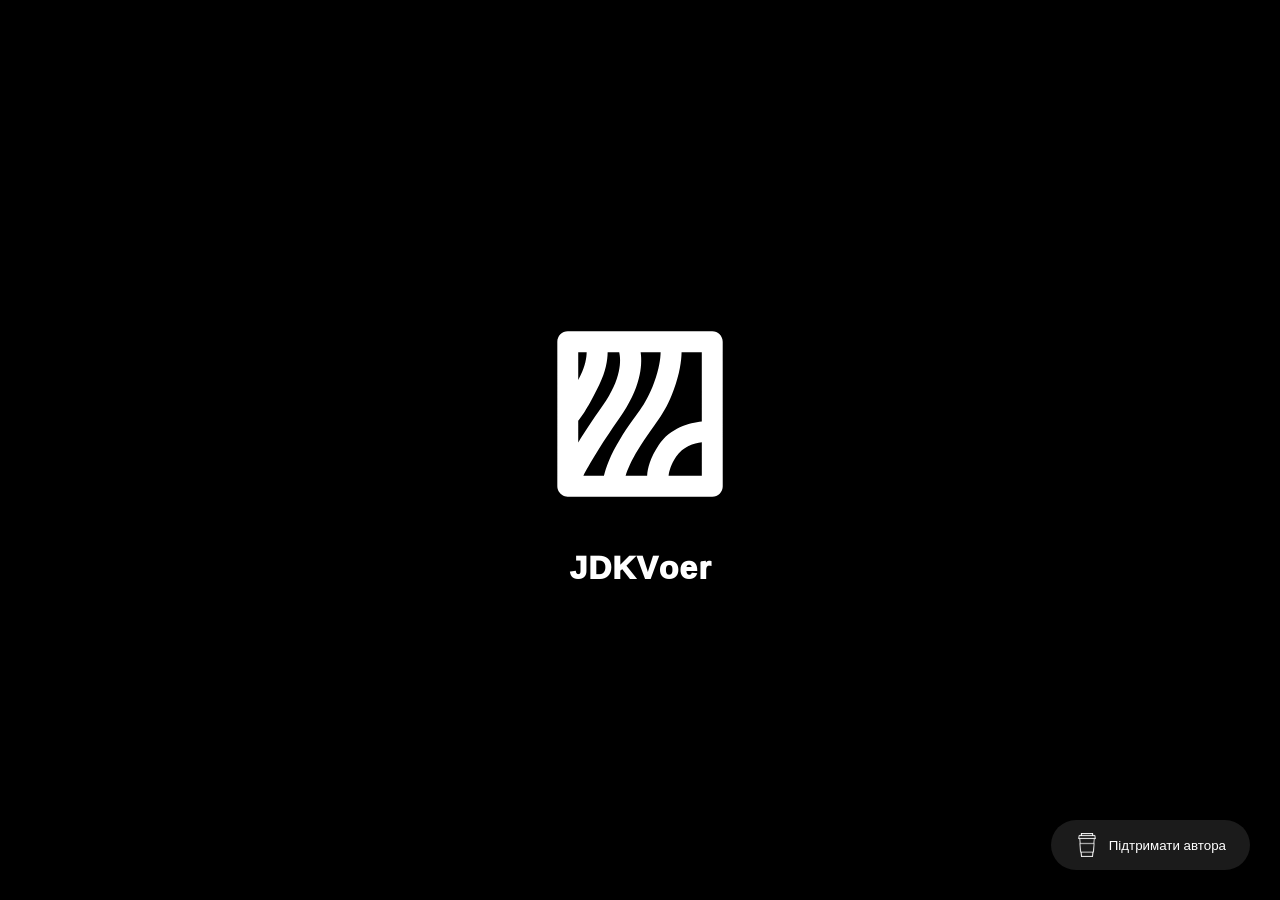
==== commit f4c24ddd: "Add files via upload" ====
--- a/index.html
+++ b/index.html
@@ -82,7 +82,7 @@
 
         .site-button {
             background: #1B1B1B;
-            border: 2px solid #333;
+            border: none;
             border-radius: 20px;
             padding: 0;
             cursor: pointer;
@@ -91,14 +91,12 @@
             color: #fff;
             font-size: 1.2rem;
             font-weight: 500;
-            border: 2px solid #333;
             overflow: hidden;
         }
 
         .site-button:hover {
             background: #ffffff;
             color: #000000;
-            border-color: #ffffff;
         }
 
         .site-button:hover .button-logo {
@@ -176,6 +174,156 @@
         }
 
         #tools-button:hover {
+            background: #fff;
+            color: #000;
+        }
+
+        /* Кнопка підтримки (кава) */
+        #support-button {
+            position: absolute;
+            bottom: 30px;
+            right: 30px;
+            background: #1B1B1B;
+            border: none;
+            border-radius: 60px;
+            padding: 0.8rem 1.5rem;
+            display: flex;
+            align-items: center;
+            gap: 10px;
+            cursor: pointer;
+            z-index: 1000;
+            transition: all 0.3s ease;
+            color: white;
+            font-weight: 500;
+        }
+
+        #support-button:hover {
+            background: #ffffff;
+            color: #000000;
+        }
+
+        #support-button:hover img {
+            filter: invert(0);
+        }
+
+        #support-button img {
+            width: 24px;
+            height: 24px;
+            filter: invert(1);
+            transition: filter 0.3s ease;
+        }
+
+        /* Модальне вікно підтримки */
+        #support-modal {
+            position: fixed;
+            top: 0;
+            left: 0;
+            width: 100%;
+            height: 100%;
+            background: rgba(0,0,0,0.9);
+            backdrop-filter: blur(5px);
+            display: none;
+            justify-content: center;
+            align-items: center;
+            z-index: 10000;
+        }
+
+        .modal-content {
+            background: #1B1B1B;
+            border: none;
+            border-radius: 30px;
+            padding: 2rem;
+            max-width: 500px;
+            width: 90%;
+            text-align: center;
+        }
+
+        .modal-content h2 {
+            font-size: 2rem;
+            margin-bottom: 1rem;
+        }
+
+        .modal-content p {
+            color: #aaa;
+            margin-bottom: 2rem;
+        }
+
+        .support-options {
+            display: flex;
+            flex-direction: column;
+            gap: 1.5rem;
+        }
+
+        .support-item {
+            display: flex;
+            align-items: center;
+            gap: 1rem;
+            padding: 1rem;
+            background: #000;
+            border-radius: 20px;
+            border: none;
+            cursor: pointer;
+            transition: background 0.2s;
+        }
+
+        .support-item:hover {
+            background: #222;
+        }
+
+        .support-item img {
+            width: 50px;
+            height: 50px;
+            object-fit: contain;
+        }
+
+        .support-item .info {
+            text-align: left;
+            flex: 1;
+        }
+
+        .support-item .label {
+            font-size: 0.9rem;
+            color: #aaa;
+        }
+
+        .support-item .value {
+            font-size: 1.1rem;
+            font-weight: 600;
+            word-break: break-all;
+        }
+
+        .copy-notification {
+            position: fixed;
+            bottom: 100px;
+            left: 50%;
+            transform: translateX(-50%);
+            background: #1B1B1B;
+            color: white;
+            padding: 0.8rem 2rem;
+            border-radius: 30px;
+            font-size: 1rem;
+            z-index: 10001;
+            opacity: 0;
+            transition: opacity 0.3s;
+        }
+
+        .copy-notification.show {
+            opacity: 1;
+        }
+
+        .close-modal {
+            margin-top: 2rem;
+            padding: 0.8rem 2rem;
+            background: transparent;
+            border: none;
+            border-radius: 30px;
+            color: white;
+            cursor: pointer;
+            transition: all 0.3s ease;
+            font-size: 1rem;
+        }
+
+        .close-modal:hover {
             background: #fff;
             color: #000;
         }
@@ -236,6 +384,54 @@
         <button id="tools-button">Tools</button>
     </div>
 
+    <!-- Кнопка підтримки з іконкою кави -->
+    <button id="support-button">
+        <img src="images/icon-coffee.svg" alt="coffee" onerror="this.src='data:image/svg+xml;utf8,<svg xmlns=\'http://www.w3.org/2000/svg\' width=\'24\' height=\'24\' viewBox=\'0 0 24 24\' fill=\'white\'><path d=\'M18 8H20C21 8 22 9 22 10V14C22 15 21 16 20 16H18M18 8V16M18 8H5C4 8 3 9 3 10V14C3 16 5 18 8 18H13C16 18 18 16 18 14V8Z\' stroke=\'white\' fill=\'white\'/></svg>'">
+        <span>Підтримати автора</span>
+    </button>
+
+    <!-- Модальне вікно з реквізитами -->
+    <div id="support-modal">
+        <div class="modal-content">
+            <h2>Підтримка автора</h2>
+            <p>Оберіть зручний спосіб</p>
+            
+            <div class="support-options">
+                <!-- Банк -->
+                <div class="support-item" data-copy="5168 7451 9371 2855">
+                    <img src="images/icon-bank.svg" alt="bank" onerror="this.src='data:image/svg+xml;utf8,<svg xmlns=\'http://www.w3.org/2000/svg\' width=\'50\' height=\'50\' viewBox=\'0 0 24 24\' fill=\'white\'><path d=\'M4 10h16v8H4z\'/><path d=\'M12 2L2 7v2h20V7l-10-5z\'/></svg>'">
+                    <div class="info">
+                        <div class="label">PrivatBank</div>
+                        <div class="value">5168 7451 9371 2855</div>
+                    </div>
+                </div>
+
+                <!-- Крипто -->
+                <div class="support-item" data-copy="0x60349ABb35210051d88b3CF956bF545D47AA9B11">
+                    <img src="images/icon-crypto.svg" alt="crypto" onerror="this.src='data:image/svg+xml;utf8,<svg xmlns=\'http://www.w3.org/2000/svg\' width=\'50\' height=\'50\' viewBox=\'0 0 24 24\' fill=\'white\'><circle cx=\'12\' cy=\'12\' r=\'10\' fill=\'none\' stroke=\'white\' stroke-width=\'2\'/><path d=\'M8 12h8M12 8v8\' stroke=\'white\' stroke-width=\'2\'/></svg>'">
+                    <div class="info">
+                        <div class="label">Крипто гаманець (ERC-20)(ETH)</div>
+                        <div class="value">0x60349ABb35210051d88b3CF956bF545D47AA9B11</div>
+                    </div>
+                </div>
+
+                <!-- Автор -->
+                <div class="support-item">
+                    <img src="images/icon-author.svg" alt="author" onerror="this.src='data:image/svg+xml;utf8,<svg xmlns=\'http://www.w3.org/2000/svg\' width=\'50\' height=\'50\' viewBox=\'0 0 24 24\' fill=\'white\'><circle cx=\'12\' cy=\'8\' r=\'4\' fill=\'white\'/><path d=\'M5 20v-2c0-3 3-5 7-5s7 2 7 5v2H5z\' fill=\'white\'/></svg>'">
+                    <div class="info">
+                        <div class="label">Автор проєкту</div>
+                        <div class="value">Лазун Ярослав Антонович</div>
+                    </div>
+                </div>
+            </div>
+
+            <button class="close-modal" id="close-support">Закрити</button>
+        </div>
+    </div>
+
+    <!-- Сповіщення про копіювання -->
+    <div id="copy-notification" class="copy-notification">Скопійовано!</div>
+
     <script>
         (function() {
             const titleElement = document.getElementById('hub-title');
@@ -247,6 +443,13 @@
             const iframeContainer = document.getElementById('iframe-container');
             const siteFrame = document.getElementById('site-frame');
             const toolsButton = document.getElementById('tools-button');
+            
+            // Елементи для підтримки
+            const supportButton = document.getElementById('support-button');
+            const supportModal = document.getElementById('support-modal');
+            const closeSupport = document.getElementById('close-support');
+            const supportItems = document.querySelectorAll('.support-item[data-copy]');
+            const copyNotification = document.getElementById('copy-notification');
 
             let chaosInterval;
             const chaosDuration = 500;
@@ -316,6 +519,8 @@
                 hubContainer.style.display = 'none';
                 iframeContainer.style.display = 'block';
                 siteFrame.src = sitePath;
+                // Ховаємо кнопку підтримки, коли відкрито інструмент
+                supportButton.style.display = 'none';
             }
 
             document.getElementById('btn-site1').addEventListener('click', () => {
@@ -336,6 +541,47 @@
                 siteFrame.src = '';
                 animationArea.style.display = 'none';
                 buttonArea.style.display = 'flex';
+                // Показуємо кнопку підтримки при поверненні
+                supportButton.style.display = 'flex';
+            });
+
+            // Відкриття модального вікна підтримки
+            supportButton.addEventListener('click', () => {
+                supportModal.style.display = 'flex';
+            });
+
+            // Закриття модального вікна
+            closeSupport.addEventListener('click', () => {
+                supportModal.style.display = 'none';
+            });
+
+            // Закриття по кліку поза вікном
+            supportModal.addEventListener('click', (e) => {
+                if (e.target === supportModal) {
+                    supportModal.style.display = 'none';
+                }
+            });
+
+            // Функція копіювання
+            function copyToClipboard(text) {
+                navigator.clipboard.writeText(text).then(() => {
+                    copyNotification.classList.add('show');
+                    setTimeout(() => {
+                        copyNotification.classList.remove('show');
+                    }, 1500);
+                }).catch(err => {
+                    alert('Не вдалося скопіювати. Спробуйте вручну.');
+                });
+            }
+
+            // Обробка кліку на елементи підтримки з data-copy
+            supportItems.forEach(item => {
+                item.addEventListener('click', (e) => {
+                    const textToCopy = item.getAttribute('data-copy');
+                    if (textToCopy) {
+                        copyToClipboard(textToCopy);
+                    }
+                });
             });
         })();
     </script>
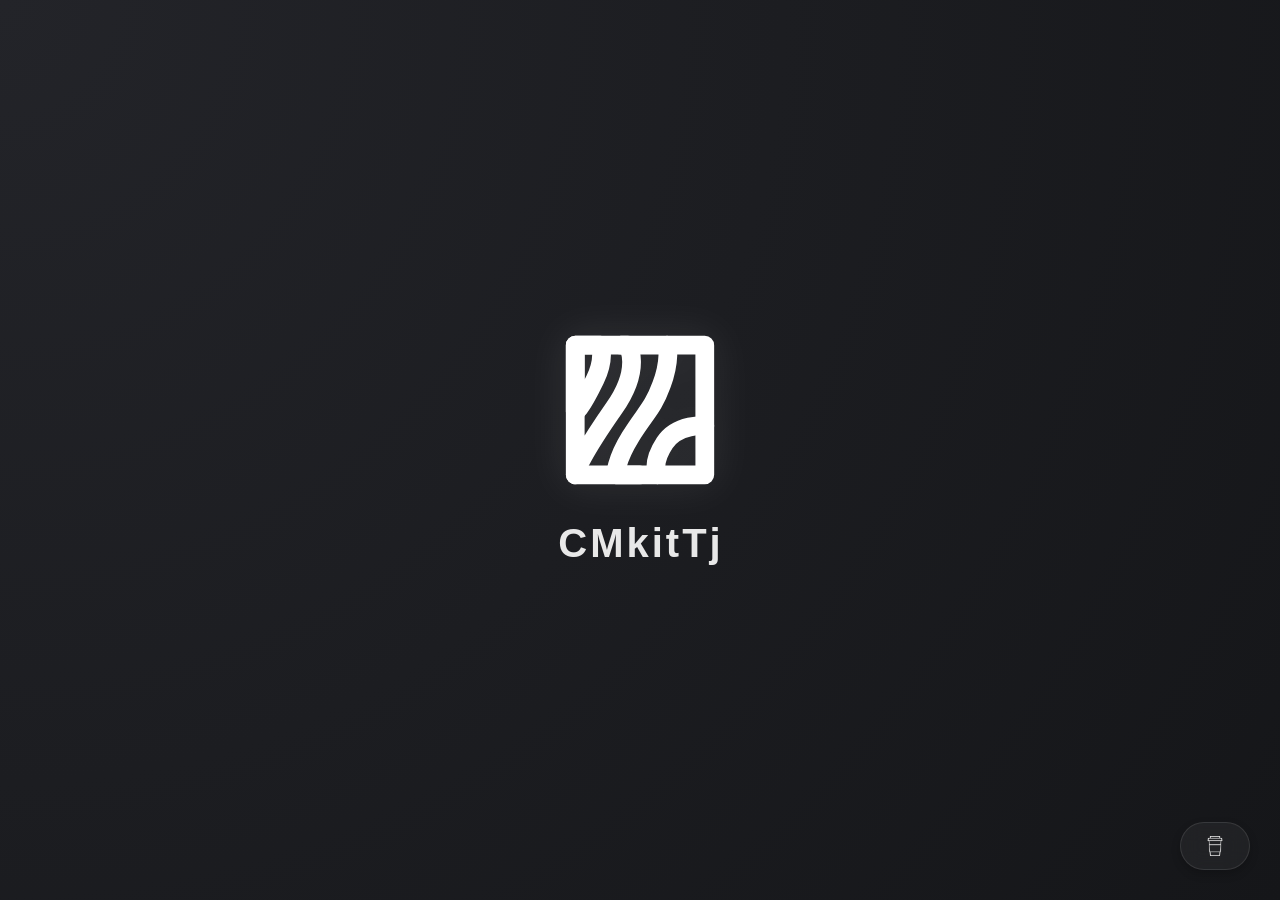
==== commit 1ac0da24: "Add files via upload" ====
--- a/index.html
+++ b/index.html
@@ -13,8 +13,9 @@
 
         body {
             font-family: 'e-ukraine', 'Helvetica', sans-serif;
-            background: #000000;
-            color: #FFFFFF;
+            /* Глибокий темний фон з легким радіальним градієнтом, як на фото */
+            background: radial-gradient(circle at top left, #232429 0%, #151619 100%);
+            color: #E8E8E8;
             height: 100vh;
             display: flex;
             align-items: center;
@@ -44,19 +45,21 @@
         }
 
         #hub-logo {
-            width: 200px;
-            height: 200px;
+            width: 150px; /* Трохи зменшив для елегантності */
+            height: 150px;
             margin-bottom: 2rem;
+            filter: drop-shadow(0 0 20px rgba(255, 255, 255, 0.1));
         }
 
         #hub-title {
             width: auto;
             display: flex;
             justify-content: center;
-            gap: 1px;
-            font-size: 2rem;
-            font-weight: 1000;
+            gap: 2px;
+            font-size: 2.5rem;
+            font-weight: 700;
             margin: 0 auto;
+            letter-spacing: 1px;
         }
 
         .letter {
@@ -68,7 +71,7 @@
         #button-area {
             display: flex;
             flex-direction: column;
-            gap: 1.5rem;
+            gap: 1.2rem;
             justify-content: center;
             align-items: center;
             opacity: 0;
@@ -81,41 +84,47 @@
         }
 
         .site-button {
-            background: #1B1B1B;
-            border: none;
-            border-radius: 20px;
+            /* Стиль плашок з інтерфейсу (напівпрозорі, з рамкою) */
+            background: rgba(255, 255, 255, 0.03);
+            border: 1px solid rgba(255, 255, 255, 0.08);
+            border-radius: 24px;
             padding: 0;
             cursor: pointer;
-            transition: all 0.3s ease;
-            width: 400px;
+            transition: all 0.3s cubic-bezier(0.25, 0.8, 0.25, 1);
+            width: 420px;
             color: #fff;
             font-size: 1.2rem;
             font-weight: 500;
             overflow: hidden;
-        }
-
+            box-shadow: 0 4px 15px rgba(0, 0, 0, 0.2);
+        }
+
+        /* Ефект наведення (світіння як на активних табах в референсі) */
         .site-button:hover {
-            background: #ffffff;
-            color: #000000;
+            background: rgba(255, 255, 255, 0.06);
+            border: 1px solid rgba(138, 180, 248, 0.6);
+            box-shadow: 0 0 20px rgba(138, 180, 248, 0.15), inset 0 0 10px rgba(138, 180, 248, 0.05);
+            transform: translateY(-2px);
+        }
+
+        .button-content {
+            display: flex;
+            align-items: center;
+            padding: 16px 24px;
+            gap: 20px;
+        }
+
+        .button-logo {
+            width: 50px;
+            height: 50px;
+            filter: invert(0.9); /* М'якший білий */
+            transition: all 0.3s ease;
+            flex-shrink: 0;
         }
 
         .site-button:hover .button-logo {
-            filter: invert(0);
-        }
-
-        .button-content {
-            display: flex;
-            align-items: center;
-            padding: 20px;
-            gap: 20px;
-        }
-
-        .button-logo {
-            width: 60px;
-            height: 60px;
-            filter: invert(1);
-            transition: filter 0.3s ease;
-            flex-shrink: 0;
+            /* Замість повної інверсії додаємо легке світіння іконки */
+            filter: invert(1) drop-shadow(0 0 5px rgba(138, 180, 248, 0.5));
         }
 
         .button-text {
@@ -123,19 +132,22 @@
         }
 
         .button-title {
-            font-size: 1.8rem;
-            font-weight: 700;
+            font-size: 1.5rem;
+            font-weight: 600;
             line-height: 1.2;
+            letter-spacing: 0.5px;
         }
 
         .button-desc {
-            font-size: 1rem;
-            color: #aaa;
-            margin-top: 0.2rem;
+            font-size: 0.95rem;
+            color: #8A8B91;
+            margin-top: 0.4rem;
+            font-weight: 400;
+            transition: color 0.3s;
         }
 
         .site-button:hover .button-desc {
-            color: #333;
+            color: #D1D2D6;
         }
 
         /* Контейнер для iframe */
@@ -145,7 +157,7 @@
             left: 0;
             width: 100%;
             height: 100%;
-            background: #000;
+            background: #151619;
             display: none;
         }
 
@@ -155,27 +167,30 @@
             border: none;
         }
 
-        /* Кнопка Tools (повернення до лобі) */
+        /* Кнопка Tools (як кнопка "Створити" на референсі) */
         #tools-button {
             position: absolute;
-            top: 37px;
-            right: 30px;
-            background: transparent;
-            color: white;
-            border: none;
+            top: 36px;
+            right: 50px;
+            background: rgba(255, 255, 255, 0.05);
+            color: #E8E8E8;
+            border: 1px solid rgba(255, 255, 255, 0.1);
             border-radius: 30px;
-            padding: 0.6rem 1.5rem;
-            font-size: 1rem;
+            padding: 0.6rem 1.8rem;
+            font-size: 0.95rem;
             cursor: pointer;
             z-index: 1000;
-            backdrop-filter: blur(5px);
-            transition: all 0.2s;
+            backdrop-filter: blur(10px);
+            transition: all 0.3s ease;
             font-weight: 500;
+            box-shadow: 0 4px 10px rgba(0, 0, 0, 0.2);
         }
 
         #tools-button:hover {
-            background: #fff;
-            color: #000;
+            background: rgba(138, 180, 248, 0.1);
+            border-color: rgba(138, 180, 248, 0.5);
+            color: #fff;
+            box-shadow: 0 0 15px rgba(138, 180, 248, 0.2);
         }
 
         /* Кнопка підтримки (кава) */
@@ -183,9 +198,9 @@
             position: absolute;
             bottom: 30px;
             right: 30px;
-            background: #1B1B1B;
-            border: none;
-            border-radius: 60px;
+            background: rgba(255, 255, 255, 0.05);
+            border: 1px solid rgba(255, 255, 255, 0.1);
+            border-radius: 40px;
             padding: 0.8rem 1.5rem;
             display: flex;
             align-items: center;
@@ -193,23 +208,23 @@
             cursor: pointer;
             z-index: 1000;
             transition: all 0.3s ease;
-            color: white;
+            color: #E8E8E8;
             font-weight: 500;
+            backdrop-filter: blur(10px);
+            box-shadow: 0 4px 10px rgba(0, 0, 0, 0.2);
         }
 
         #support-button:hover {
-            background: #ffffff;
-            color: #000000;
-        }
-
-        #support-button:hover img {
-            filter: invert(0);
+            background: rgba(255, 255, 255, 0.1);
+            border-color: rgba(255, 255, 255, 0.3);
+            color: #ffffff;
+            transform: translateY(-2px);
         }
 
         #support-button img {
-            width: 24px;
-            height: 24px;
-            filter: invert(1);
+            width: 20px;
+            height: 20px;
+            filter: invert(0.9);
             transition: filter 0.3s ease;
         }
 
@@ -220,8 +235,8 @@
             left: 0;
             width: 100%;
             height: 100%;
-            background: rgba(0,0,0,0.9);
-            backdrop-filter: blur(5px);
+            background: rgba(15, 16, 20, 0.85);
+            backdrop-filter: blur(8px);
             display: none;
             justify-content: center;
             align-items: center;
@@ -229,51 +244,61 @@
         }
 
         .modal-content {
-            background: #1B1B1B;
-            border: none;
-            border-radius: 30px;
-            padding: 2rem;
-            max-width: 500px;
+            background: #202126;
+            border: 1px solid rgba(255, 255, 255, 0.08);
+            border-radius: 24px;
+            padding: 2.5rem;
+            max-width: 450px;
             width: 90%;
             text-align: center;
+            box-shadow: 0 20px 50px rgba(0, 0, 0, 0.5);
         }
 
         .modal-content h2 {
-            font-size: 2rem;
-            margin-bottom: 1rem;
+            font-size: 1.8rem;
+            margin-bottom: 0.5rem;
+            font-weight: 600;
         }
 
         .modal-content p {
-            color: #aaa;
+            color: #8A8B91;
             margin-bottom: 2rem;
+            font-size: 0.95rem;
         }
 
         .support-options {
             display: flex;
             flex-direction: column;
-            gap: 1.5rem;
+            gap: 1rem;
         }
 
         .support-item {
             display: flex;
             align-items: center;
             gap: 1rem;
-            padding: 1rem;
-            background: #000;
-            border-radius: 20px;
-            border: none;
+            padding: 1.2rem;
+            background: rgba(0, 0, 0, 0.2);
+            border-radius: 16px;
+            border: 1px solid rgba(255, 255, 255, 0.05);
             cursor: pointer;
-            transition: background 0.2s;
+            transition: all 0.3s ease;
         }
 
         .support-item:hover {
-            background: #222;
+            background: rgba(255, 255, 255, 0.05);
+            border-color: rgba(255, 255, 255, 0.15);
+            transform: translateY(-2px);
         }
 
         .support-item img {
-            width: 50px;
-            height: 50px;
+            width: 40px;
+            height: 40px;
             object-fit: contain;
+            opacity: 0.8;
+        }
+
+        .support-item:hover img {
+            opacity: 1;
         }
 
         .support-item .info {
@@ -282,13 +307,15 @@
         }
 
         .support-item .label {
-            font-size: 0.9rem;
-            color: #aaa;
+            font-size: 0.85rem;
+            color: #8A8B91;
+            margin-bottom: 0.2rem;
         }
 
         .support-item .value {
-            font-size: 1.1rem;
-            font-weight: 600;
+            font-size: 1.05rem;
+            font-weight: 500;
+            color: #E8E8E8;
             word-break: break-all;
         }
 
@@ -296,36 +323,42 @@
             position: fixed;
             bottom: 100px;
             left: 50%;
-            transform: translateX(-50%);
-            background: #1B1B1B;
-            color: white;
+            transform: translateX(-50%) translateY(20px);
+            background: rgba(138, 180, 248, 0.15);
+            border: 1px solid rgba(138, 180, 248, 0.3);
+            backdrop-filter: blur(10px);
+            color: #fff;
             padding: 0.8rem 2rem;
             border-radius: 30px;
-            font-size: 1rem;
+            font-size: 0.95rem;
             z-index: 10001;
             opacity: 0;
-            transition: opacity 0.3s;
+            pointer-events: none;
+            transition: all 0.4s cubic-bezier(0.25, 0.8, 0.25, 1);
         }
 
         .copy-notification.show {
             opacity: 1;
+            transform: translateX(-50%) translateY(0);
         }
 
         .close-modal {
             margin-top: 2rem;
-            padding: 0.8rem 2rem;
-            background: transparent;
-            border: none;
+            padding: 0.8rem 2.5rem;
+            background: rgba(255, 255, 255, 0.05);
+            border: 1px solid rgba(255, 255, 255, 0.1);
             border-radius: 30px;
-            color: white;
+            color: #E8E8E8;
             cursor: pointer;
             transition: all 0.3s ease;
-            font-size: 1rem;
+            font-size: 0.95rem;
+            font-weight: 500;
         }
 
         .close-modal:hover {
-            background: #fff;
-            color: #000;
+            background: rgba(255, 255, 255, 0.1);
+            border-color: rgba(255, 255, 255, 0.3);
+            color: #fff;
         }
 
         .hidden {
@@ -384,43 +417,38 @@
         <button id="tools-button">Tools</button>
     </div>
 
-    <!-- Кнопка підтримки з іконкою кави -->
     <button id="support-button">
         <img src="images/icon-coffee.svg" alt="coffee" onerror="this.src='data:image/svg+xml;utf8,<svg xmlns=\'http://www.w3.org/2000/svg\' width=\'24\' height=\'24\' viewBox=\'0 0 24 24\' fill=\'white\'><path d=\'M18 8H20C21 8 22 9 22 10V14C22 15 21 16 20 16H18M18 8V16M18 8H5C4 8 3 9 3 10V14C3 16 5 18 8 18H13C16 18 18 16 18 14V8Z\' stroke=\'white\' fill=\'white\'/></svg>'">
-        <span>Підтримати автора</span>
+
     </button>
 
-    <!-- Модальне вікно з реквізитами -->
     <div id="support-modal">
         <div class="modal-content">
             <h2>Підтримка автора</h2>
             <p>Оберіть зручний спосіб</p>
             
             <div class="support-options">
-                <!-- Банк -->
                 <div class="support-item" data-copy="5168 7451 9371 2855">
-                    <img src="images/icon-bank.svg" alt="bank" onerror="this.src='data:image/svg+xml;utf8,<svg xmlns=\'http://www.w3.org/2000/svg\' width=\'50\' height=\'50\' viewBox=\'0 0 24 24\' fill=\'white\'><path d=\'M4 10h16v8H4z\'/><path d=\'M12 2L2 7v2h20V7l-10-5z\'/></svg>'">
+                    <img src="images/icon-bank.svg" alt="bank" onerror="this.src='data:image/svg+xml;utf8,<svg xmlns=\'http://www.w3.org/2000/svg\' width=\'10\' height=\'10\' viewBox=\'0 0 10 10\' fill=\'white\'><path d=\'M4 10h16v8H4z\'/><path d=\'M12 2L2 7v2h20V7l-10-5z\'/></svg>'">
                     <div class="info">
                         <div class="label">PrivatBank</div>
                         <div class="value">5168 7451 9371 2855</div>
                     </div>
                 </div>
 
-                <!-- Крипто -->
                 <div class="support-item" data-copy="0x60349ABb35210051d88b3CF956bF545D47AA9B11">
-                    <img src="images/icon-crypto.svg" alt="crypto" onerror="this.src='data:image/svg+xml;utf8,<svg xmlns=\'http://www.w3.org/2000/svg\' width=\'50\' height=\'50\' viewBox=\'0 0 24 24\' fill=\'white\'><circle cx=\'12\' cy=\'12\' r=\'10\' fill=\'none\' stroke=\'white\' stroke-width=\'2\'/><path d=\'M8 12h8M12 8v8\' stroke=\'white\' stroke-width=\'2\'/></svg>'">
+                    <img src="images/icon-crypto.svg" alt="crypto" onerror="this.src='data:image/svg+xml;utf8,<svg xmlns=\'http://www.w3.org/2000/svg\' width=\'20\' height=\'20\' viewBox=\'0 0 10 10\' fill=\'white\'><circle cx=\'8\' cy=\'8\' r=\'8\' fill=\'none\' stroke=\'white\' stroke-width=\'2\'/><path d=\'M8 12h8M12 8v8\' stroke=\'white\' stroke-width=\'2\'/></svg>'">
                     <div class="info">
                         <div class="label">Крипто гаманець (ERC-20)(ETH)</div>
                         <div class="value">0x60349ABb35210051d88b3CF956bF545D47AA9B11</div>
                     </div>
                 </div>
 
-                <!-- Автор -->
                 <div class="support-item">
                     <img src="images/icon-author.svg" alt="author" onerror="this.src='data:image/svg+xml;utf8,<svg xmlns=\'http://www.w3.org/2000/svg\' width=\'50\' height=\'50\' viewBox=\'0 0 24 24\' fill=\'white\'><circle cx=\'12\' cy=\'8\' r=\'4\' fill=\'white\'/><path d=\'M5 20v-2c0-3 3-5 7-5s7 2 7 5v2H5z\' fill=\'white\'/></svg>'">
                     <div class="info">
                         <div class="label">Автор проєкту</div>
-                        <div class="value">Лазун Ярослав Антонович</div>
+                        <div class="value">DEZER</div>
                     </div>
                 </div>
             </div>
@@ -429,7 +457,6 @@
         </div>
     </div>
 
-    <!-- Сповіщення про копіювання -->
     <div id="copy-notification" class="copy-notification">Скопійовано!</div>
 
     <script>
